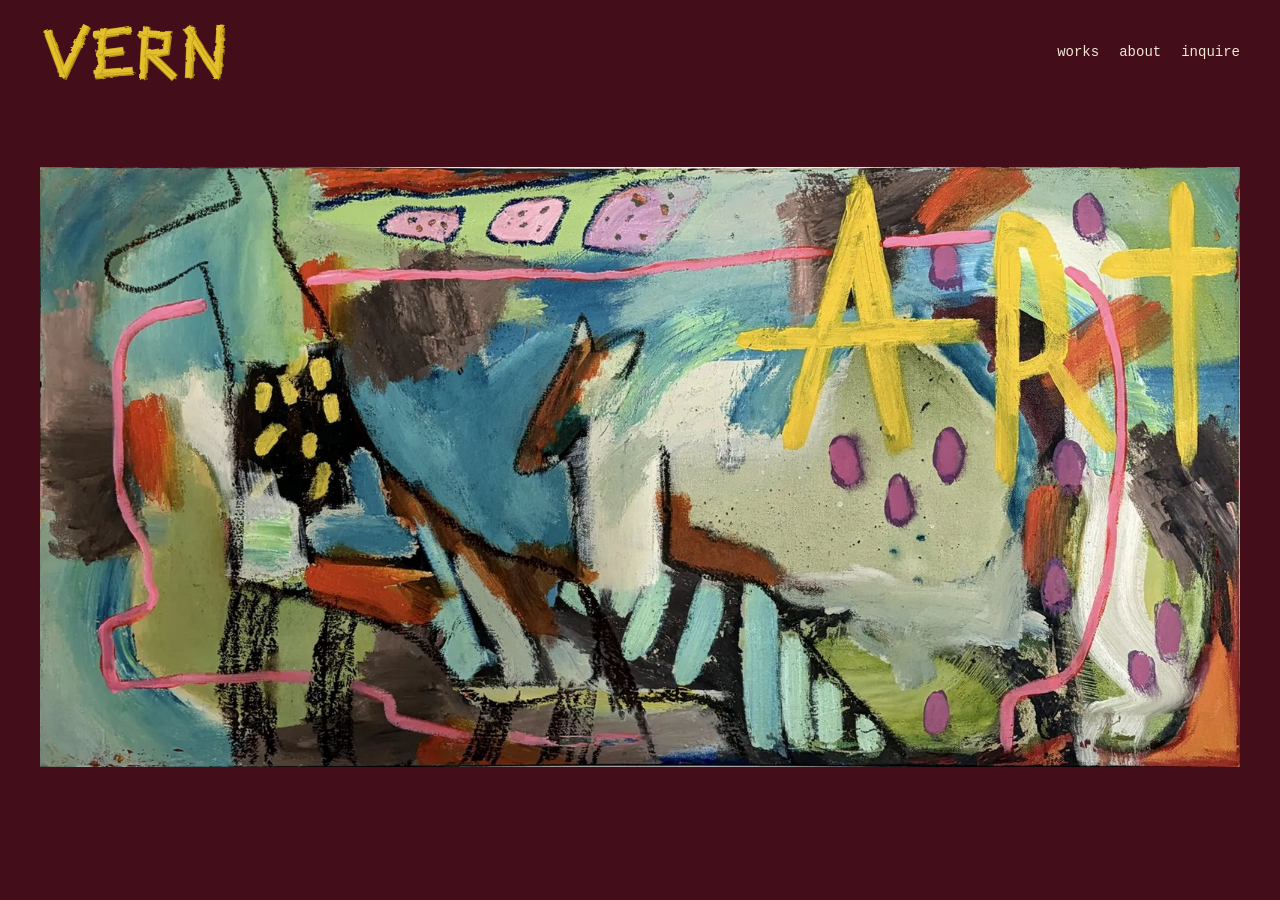
==== index.html @ 79c69b48 "Update site Co-Authored-By: Claude Opus 5.5 <noreply@anthropic.com>" ====
<!doctype html>
<html lang="en"><head><meta charset="utf-8"><meta name="viewport" content="width=device-width, initial-scale=1">
<meta name="robots" content="noindex, nofollow"><title>VERN</title><link rel="icon" href="icon.svg"><link rel="stylesheet" href="style.css"></head>
<body class="home">
<header><a class="name" href="index.html"><svg class="logo" viewBox="0 0 372 112" role="img" aria-label="VERN">
<filter id="brush" x="-5%" y="-10%" width="110%" height="120%"><feTurbulence type="fractalNoise" baseFrequency=".035 .06"
 numOctaves="3" seed="4"/><feDisplacementMap in="SourceGraphic" scale="7"/></filter>
<g filter="url(#brush)" fill="none" stroke-linecap="butt">
<g stroke="#b08a12" stroke-width="17"><path d="M14 12 L48 104"/><path d="M92 4 L44 106"/><path d="M124 8 L119 104"/><path d="M106 22 L178 12"/><path d="M112 60 L164 53"/><path d="M106 98 L182 92"/><path d="M208 6 L202 108"/><path d="M194 20 L250 22 L246 54 L200 62"/><path d="M212 56 L264 106"/><path d="M292 106 L296 6"/><path d="M288 8 L350 104"/><path d="M354 2 L347 108"/></g>
<g stroke="#e3c02f" stroke-width="13" transform="translate(-1 -1)"><path d="M14 12 L48 104"/><path d="M92 4 L44 106"/><path d="M124 8 L119 104"/><path d="M106 22 L178 12"/><path d="M112 60 L164 53"/><path d="M106 98 L182 92"/><path d="M208 6 L202 108"/><path d="M194 20 L250 22 L246 54 L200 62"/><path d="M212 56 L264 106"/><path d="M292 106 L296 6"/><path d="M288 8 L350 104"/><path d="M354 2 L347 108"/></g>
<g stroke="#c9a21c" stroke-width="2" transform="translate(3 2)"><path d="M14 12 L48 104"/><path d="M92 4 L44 106"/><path d="M124 8 L119 104"/><path d="M106 22 L178 12"/><path d="M112 60 L164 53"/><path d="M106 98 L182 92"/><path d="M208 6 L202 108"/><path d="M194 20 L250 22 L246 54 L200 62"/><path d="M212 56 L264 106"/><path d="M292 106 L296 6"/><path d="M288 8 L350 104"/><path d="M354 2 L347 108"/></g>
</g></svg></a><nav aria-label="Menu"><a href="works.html">works</a><a href="about.html">about</a><a href="inquire.html">inquire</a></nav></header>
<main><a class="only" href="works.html" aria-label="See the works"><img src="img/4.jpg" width="1600" height="800" alt="Untitled 3"></a></main>
<script src="site.js"></script></body></html>
---- style.css ----
/* Colors: dark burgundy page (VERN, D11); cream, pink and yellow come from the paintings. */
* { box-sizing: border-box; }
body { margin: 0; background: #430e19; color: #f1e8d6; min-height: 100vh; min-height: 100svh; display: flex; flex-direction: column;
  font: 14px/1.5 "Courier Prime", "American Typewriter", "Courier New", Courier, monospace; }
a, button { color: #f1e8d6; text-decoration: none; }
a:focus-visible, button:focus-visible { outline: 2px solid #e3c02f; outline-offset: 4px; }
button { font: inherit; background: none; border: 0; padding: 12px; cursor: pointer; }
img { display: block; max-width: 100%; height: auto; }
h1 { font-size: 16px; margin: 0 0 4px; }
p { margin: 0 0 8px; }
figure { margin: 0; }
header { display: flex; justify-content: space-between; align-items: center; flex-wrap: wrap; gap: 4px 12px; padding: 16px 20px; }
.logo { width: 118px; height: auto; display: block; }
.name:hover .logo { transform: rotate(-3deg); }
.logo, .wall a { transition: transform .25s; }
header nav { display: flex; margin: 0 -10px; }
header nav a { padding: 12px 10px; }
/* a hand-drawn pink underline */
nav a:hover, nav a[aria-current] { background: no-repeat center bottom 4px / calc(100% - 16px) 7px
  url("data:image/svg+xml,%3Csvg xmlns='http://www.w3.org/2000/svg' viewBox='0 0 60 7' preserveAspectRatio='none'%3E%3Cpath d='M1 4Q9 0 16 4T30 3T45 5T59 2' fill='none' stroke='%23dd899b' stroke-width='2.2' stroke-linecap='round'/%3E%3C/svg%3E"); }
main { flex: 1; display: flex; flex-direction: column; }

/* landing: one painting */
.only { flex: 1; position: relative; min-height: 180px; margin: 0 20px 72px; }
.only img { position: absolute; inset: 0; width: 100%; height: 100%; object-fit: contain; }

/* works: only the pictures */
.wall { padding: 12px 20px 56px; width: 100%; max-width: 1300px; margin: 0 auto; }
.wall a { display: block; margin-bottom: 28px; break-inside: avoid; }
.wall a:nth-child(odd):hover { transform: rotate(-.8deg); }
.wall a:nth-child(even):hover { transform: rotate(.8deg); }

/* one painting */
.one { padding: 8px 20px; margin: 0 auto; }
.one img { max-height: 78vh; max-height: 78svh; width: auto; margin: 0 auto; }
.one a { cursor: zoom-in; display: block; }
.one figcaption { margin-top: 14px; }
.turn { display: flex; justify-content: space-between; padding: 8px 12px 24px; }
.turn a { padding: 12px 8px; }
dialog { border: 0; padding: 0; width: 100vw; height: 100vh; height: 100dvh; max-width: none; max-height: none; background: #1c1713; }
.pan { width: 100%; height: 100%; overflow: auto; }
.pan img { max-width: none; width: max(100vw, 1600px); cursor: zoom-out; }
#close { position: fixed; top: 12px; right: 12px; z-index: 1; background: #430e19; }
.words { padding: 32px 20px; max-width: 560px; }

@media (min-width: 760px) {
  header { padding: 24px 40px; }
  .logo { width: 190px; }
  .only { margin: 0 40px 72px; }
  .words { padding: 48px 40px; }
  .wall { padding: 20px 40px 80px; columns: 2; column-gap: 36px; }
  .wall a { margin-bottom: 36px; }
  .one { display: flex; align-items: flex-end; justify-content: center; gap: 24px; padding: 8px 40px; }
  .one a { min-width: 0; }
  .one figcaption { width: 180px; flex: none; }
  .turn { padding: 8px 32px 24px; }
}
@media (prefers-reduced-motion: reduce) { * { transition: none !important; transform: none !important; } }
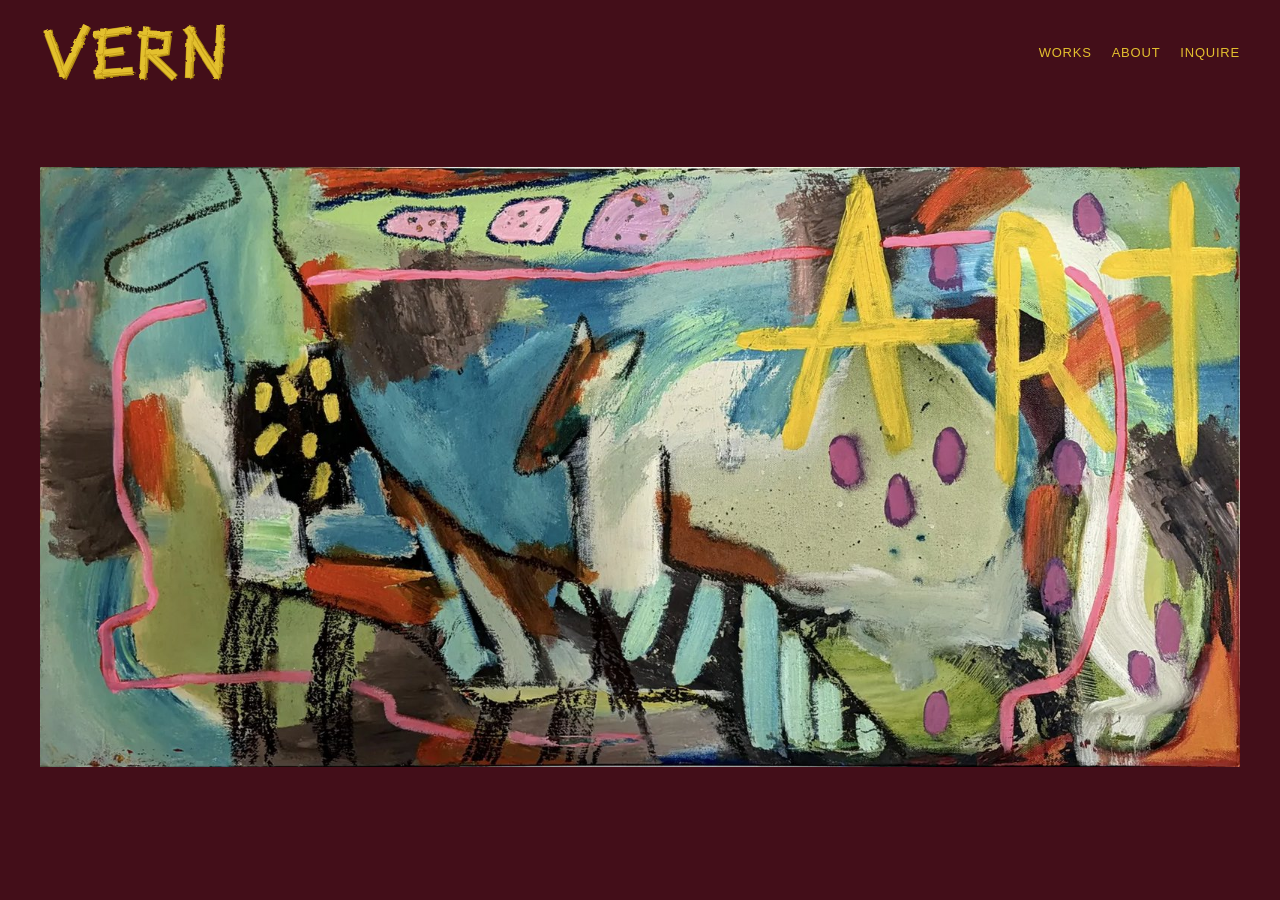
==== commit e8131edb: "Update site Co-Authored-By: Claude Opus 5.5 <noreply@anthropic.com>" ====
--- a/index.html
+++ b/index.html
@@ -10,5 +10,5 @@
 <g stroke="#e3c02f" stroke-width="13" transform="translate(-1 -1)"><path d="M14 12 L48 104"/><path d="M92 4 L44 106"/><path d="M124 8 L119 104"/><path d="M106 22 L178 12"/><path d="M112 60 L164 53"/><path d="M106 98 L182 92"/><path d="M208 6 L202 108"/><path d="M194 20 L250 22 L246 54 L200 62"/><path d="M212 56 L264 106"/><path d="M292 106 L296 6"/><path d="M288 8 L350 104"/><path d="M354 2 L347 108"/></g>
 <g stroke="#c9a21c" stroke-width="2" transform="translate(3 2)"><path d="M14 12 L48 104"/><path d="M92 4 L44 106"/><path d="M124 8 L119 104"/><path d="M106 22 L178 12"/><path d="M112 60 L164 53"/><path d="M106 98 L182 92"/><path d="M208 6 L202 108"/><path d="M194 20 L250 22 L246 54 L200 62"/><path d="M212 56 L264 106"/><path d="M292 106 L296 6"/><path d="M288 8 L350 104"/><path d="M354 2 L347 108"/></g>
 </g></svg></a><nav aria-label="Menu"><a href="works.html">works</a><a href="about.html">about</a><a href="inquire.html">inquire</a></nav></header>
-<main><a class="only" href="works.html" aria-label="See the works"><img src="img/4.jpg" width="1600" height="800" alt="Untitled 3"></a></main>
+<main><a class="only" href="works.html" aria-label="See the works"><img src="img/4.jpg" width="1600" height="800" alt="Art is Imposing"></a></main>
 <script src="site.js"></script></body></html>
--- a/style.css
+++ b/style.css
@@ -14,7 +14,8 @@
 .name:hover .logo { transform: rotate(-3deg); }
 .logo, .wall a { transition: transform .25s; }
 header nav { display: flex; margin: 0 -10px; }
-header nav a { padding: 12px 10px; }
+header nav a { padding: 12px 10px; color: #e3c02f; text-transform: uppercase; letter-spacing: .06em;
+  font: 500 13px/1.5 "Helvetica Neue", Helvetica, Arial, sans-serif; }
 /* a hand-drawn pink underline */
 nav a:hover, nav a[aria-current] { background: no-repeat center bottom 4px / calc(100% - 16px) 7px
   url("data:image/svg+xml,%3Csvg xmlns='http://www.w3.org/2000/svg' viewBox='0 0 60 7' preserveAspectRatio='none'%3E%3Cpath d='M1 4Q9 0 16 4T30 3T45 5T59 2' fill='none' stroke='%23dd899b' stroke-width='2.2' stroke-linecap='round'/%3E%3C/svg%3E"); }
@@ -35,24 +36,27 @@
 .one img { max-height: 78vh; max-height: 78svh; width: auto; margin: 0 auto; }
 .one a { cursor: zoom-in; display: block; }
 .one figcaption { margin-top: 14px; }
+.note { max-width: 560px; margin-top: 14px; }
 .turn { display: flex; justify-content: space-between; padding: 8px 12px 24px; }
 .turn a { padding: 12px 8px; }
 dialog { border: 0; padding: 0; width: 100vw; height: 100vh; height: 100dvh; max-width: none; max-height: none; background: #1c1713; }
 .pan { width: 100%; height: 100%; overflow: auto; }
 .pan img { max-width: none; width: max(100vw, 1600px); cursor: zoom-out; }
 #close { position: fixed; top: 12px; right: 12px; z-index: 1; background: #430e19; }
+.email { color: #e3c02f; text-decoration: underline; text-underline-offset: 4px; }
 .words { padding: 32px 20px; max-width: 560px; }
 
 @media (min-width: 760px) {
   header { padding: 24px 40px; }
   .logo { width: 190px; }
   .only { margin: 0 40px 72px; }
-  .words { padding: 48px 40px; }
+  .email { color: #e3c02f; text-decoration: underline; text-underline-offset: 4px; }
+.words { padding: 48px 40px; }
   .wall { padding: 20px 40px 80px; columns: 2; column-gap: 36px; }
   .wall a { margin-bottom: 36px; }
   .one { display: flex; align-items: flex-end; justify-content: center; gap: 24px; padding: 8px 40px; }
   .one a { min-width: 0; }
-  .one figcaption { width: 180px; flex: none; }
+  .one figcaption { width: 260px; flex: none; }
   .turn { padding: 8px 32px 24px; }
 }
 @media (prefers-reduced-motion: reduce) { * { transition: none !important; transform: none !important; } }
